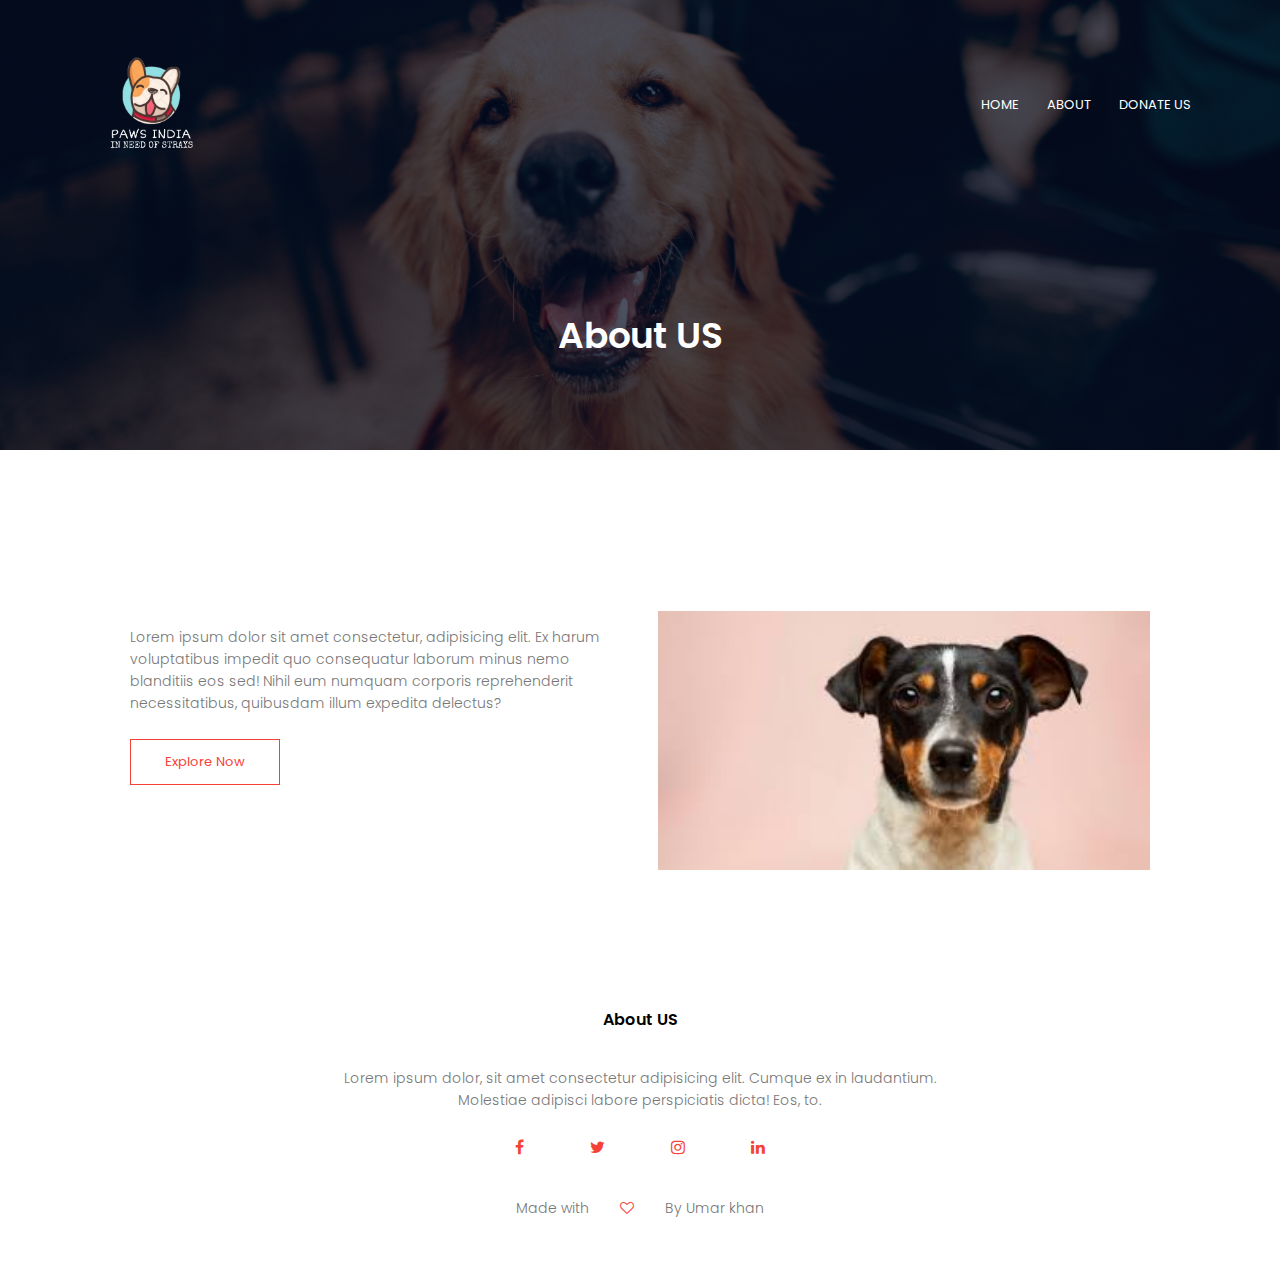
==== about.html @ 842b5efd "Add files via upload" ====
<!DOCTYPE html>
<html lang="en">
<head>
    <meta charset="UTF-8">
    <meta http-equiv="X-UA-Compatible" content="IE=edge">
    <meta name="viewport" content="width=device-width, initial-scale=1.0">
    <link rel="stylesheet" href="/style.css">
    <link rel="preconnect" href="https://fonts.googleapis.com">
<link rel="preconnect" href="https://fonts.gstatic.com" crossorigin>
<link href="https://fonts.googleapis.com/css2?family=Poppins:ital,wght@0,100;0,300;0,600;1,400&display=swap" rel="stylesheet">
    <title>College website</title>
    <link rel="stylesheet" href="https://stackpath.bootstrapcdn.com/font-awesome/4.7.0/css/font-awesome.min.css">
    
</head>
<body>
   <section class="sub-header">
    <nav>
        <a href="index.html"><img src="/logopaws.png"></a>
        <div class="nav-links" id="navlinks">
            <i class="fa fa-times" onclick="hideMenu()"></i>
            <ul>
                <li><a href="index.html">HOME</a></li>
                <li><a href="about.html">ABOUT</a></li>
                <li><a href="contact.html">DONATE US</a></li>
            </ul>
        </div>
        <i class="fa fa-bars" onclick="ShowMenu()" ></i>
    </nav>
       <h1>About US</h1>
   </section>
<!-------------About us content--------->  
    <section class="about-us">
        <div class="row">
            <div class="about-col">
                <h1></h1>
                <p>Lorem ipsum dolor sit amet consectetur, adipisicing elit. Ex harum voluptatibus impedit quo consequatur laborum minus nemo blanditiis eos sed! Nihil eum numquam corporis reprehenderit necessitatibus, quibusdam illum expedita delectus?</p>
                <a href="" class="hero-btn red-btn">Explore Now</a>
            </div>
            <div class="about-col">
                <img src="/animal4.jpg">
            </div>
        </div>
    </section>    
    <!-------------Footer--------->
<section class="footer">
    <h4>About US</h4>
    <p>Lorem ipsum dolor, sit amet consectetur adipisicing elit. Cumque ex in laudantium.<br> Molestiae adipisci labore perspiciatis dicta! Eos, to.</p>
    <div class="icons">
       <i class="fa fa-facebook"></i>
       <i class="fa fa-twitter"></i>
       <i class="fa fa-instagram"></i>
       <i class="fa fa-linkedin"></i>
       <p>Made with<i class="fa fa-heart-o"></i>By Umar khan</p>
     </div>
</section>
<!----------javascript toggle menu-----> 
<script>
    var navlinks = document.getElementById("navlinks");
    function ShowMenu(){
        navlinks.style.right ="0";
    }
    function hideMenu(){
        navlinks.style.right ="-200px";
    }

</script>


</body>
</html>
---- style.css ----
*{
    margin: 0;
    padding: 0;
    font-family: 'Poppins', sans-serif;
}
.header{
    min-height: 100vh;
    min-width: 100%;
    background-image: linear-gradient(rgba(4,9,3,0.7),rgba(4,9,3,0.7)),url(/animal1.jpg);
    background-position: center;
    background-size: cover;
    position: relative;
}

nav{
    display: flex;
    padding: 2% 6%;
    justify-content: space-between;
    align-items: center;
}
nav img{
    width: 150px;
}
.nav-links{
    flex: 1;
    text-align: right;
}
.nav-links ul li{
    list-style: none;
    display: inline-block;
    padding: 8px 12px;
    position: relative;
}
.nav-links ul li a{
    color: #fff;
    text-decoration: none;
    font-size: 13px;
}
.nav-links ul li::after{
    content: '';
    width: 0%;
    height: 2px;
    background: #f44336;
    display: block;
    margin: auto;
    transition: 0.5s;
}
.nav-links ul li:hover::after{
    width: 100%;
}
.text-box{
    width: 90%;
    color: #FFf;
    position: absolute;
    top: 50%;
    left: 50%;
    transform: translate(-50%,-50%);
    text-align: center;
}
.text-box h1{
    font-size: 62px;
}
.text-box p{
    margin: 10px 0 40px;
    font-size: 14px;
    color: #fff;
}
.hero-btn{
    display: inline-block;
    text-decoration: none;
    color: #FFf;
    border: 1px solid #FFf;
    padding: 12px 34px;
    font-size: 13px;
    background: transparent;
    position: relative;
    cursor: pointer;
}
.hero-btn:hover{
    border: 1px solid #f44336;
    background: #f44336;
    transition: 1s;
}
nav .fa{
    display: none;
}
@media(max-width:700px){
    .text-box h1{
        font-size: 20px;
    }
    .nav-links ul li{
        display: block;
    }
    .nav-links{
        position: absolute;
        background: #f44336;
        height: 100vh;
        width: 200px;
        top: 0;
        right: -200px;
        text-align: left;
        z-index: 2;
        transition: 1s;
    }
    nav .fa{
        display: block;
        color: #FFf;
        margin: 10px;
        font-size: 22px;
        cursor: pointer;
    }
    .nav-links ul{
        padding: 30px;
    }
}
/*-------animal cruelty-----*/

.course{
    width: 80%;
    margin: auto;
    text-align: center;
    padding-top: 100px;
}
h1{
    font-size: 36px;
    font-weight: 600;
}
p{
    color: #777;
    font-size: 14px;
    font-weight: 300;
    line-height: 22px;
    padding: 10px;
}
.row{
    margin-top: 5%;
    display: flex;
    justify-content: space-between;
}
.course-col{
    flex-basis: 31%;
    background: #fff3f3;
    border-radius: 10px;
    margin-bottom: 5%;
    padding: 20px 12px;
    box-sizing: border-box;
    transition: 00.5s;
}
h3{
    text-align: center;
    font-weight: 600;
    margin: 10px 0;
}
.course-col:hover{
    box-shadow: 0 0 20px rgb(0,0,0,0.2);
}
@media(max-width:700px){
    .row{
        flex-direction: column;
    }
}
/*------------cruelty-------*/
.campus{
    width: 80%;
    margin: auto;
    text-align: center;
    padding-top: 50px;
}
.campus-col{
    flex-basis: 32%;
    border-radius: 10px;
    margin-bottom: 30px;
    position: relative;
    overflow: hidden;
}
.campus-col img{
    width: 100%;
}
.layer{
    background: transparent;
    height: 100%;
    width: 100%;
    position: absolute;
    top: 0;
    left: 0;
    
}


 /*-------facilities------*/
.facilities{
    width: 80%;
    margin: auto;
    text-align: center;
    padding-top: 100px;
}
.facilties-col{
    flex-basis: 31%;
    border-radius: 10px;
    margin-bottom: 5%;
    text-align: left;
}
.facilties-col img {
    width: 100%;
    border-radius: 10px;
}
.facilties-col p {
    padding: 0;
} 
.facilties-col h3{
    margin-top: 16px;
    margin-bottom: 15px;
    text-align: left;
}
/*--------Testimonial----*/
.testimonials{
    width: 80%;
    margin: auto;
    padding-top: 100px;
    text-align: center;
}
.testimonials-col{
    flex-basis: 44%;
    margin-bottom: 5%;
    text-align: left;
    background: #fff3f3;
    padding: 25px;
    cursor: pointer;
    display: flex;
}
.testimonials-col img{
    height: 40px;
    margin: left;
    margin: right;
    border-radius: 50%;
}
/*-----------Call To Action--------*/
.cta{
    margin: 100px auto;
    width: 80%;
    background-image: linear-gradient(rgba( 0,0,0,0.7) ,rgba(0,0,0,0.7)) ,url(/banner2.jpg);
    background-position: center;
    background-size: cover;
    border-radius: 10px;
    text-align: center;
    padding: 100px 0;
}
.cta{
    color:#fff ;
    margin-bottom: 40px;
    padding: 0;
}
@media(max-width:700px){
        .cta h1{
        font-size:24px;
    }
}
/*-----------Footer--------*/
.footer{
    width: 100%;
    text-align: center;
    padding: 30px 0;
}
.footer h4{
    margin-bottom: 25px;
    margin-top: 20px;
    font-weight: 600;
}
.icons .fa{
    color: #f44336;
    margin: 0 13px;
    cursor: pointer;
    padding: 18px;
}
.fa-heart-o{
    color: #f44336;
}
/*-----------About us Page--------*/
.sub-header{
    height: 50vh;
    width: 100%;
    background-image: 
    linear-gradient(rgba(4,9,30,0.7),rgba(4,9,30,0.7)),url(/background3.jpg);
    background-position: center;
    background-size: cover;
    text-align: center;
    color: #fff;
}
.sub-header h1{
    margin-top: 100px;
}
.about-us{
    width: 80%;
    margin: auto;
    padding-top: 80px;
    padding-bottom: 50px;
}
.about-col{
    flex-basis: 48%;
    padding: 30px 2px;
}
.about-col img{
    width: 100%;
}
.about-col h1{
    padding-top: 0;
}
.about-col p{
    padding: 15px 0 25px;
}
.red-btn{
    border: 1px solid #f44336;
    background: transparent;
    color: #f44336;
}
.red-btn:hover{
    color: #FFf;
}
/*-----------blog content--------*/
.blog-content{
    width: 80%;
    margin: auto;
    padding: 60px 0;
}
.blog-left{
    flex-basis: 65%;
}
.blog-left img{
    width: 100%;
}
.blog-left h2{
    color: #222;
    font-weight: 600;
    margin: 30px 0;
}
.blog-left p{
    color: #999;
    padding: 0;
}
.blog-right{
    flex-basis: 32%;
}
.blog-right h3{
    background: #f44336;
    color: #fff;
    padding: 7px 0;
    font-size: 16px;
    margin-bottom: 20px;
}
.blog-right div{
    display: flex;
    align-items: center;
    justify-content: space-between;
    color: #555;
    padding: 8px;
    box-sizing: border-box;
}
.comment-box{
    border: 1px solid #ccc;
    margin: 50px 0;
    padding: 10px 20px;
}
.comment-box h3{
    text-align: left;
}
.comment-form input,.comment-form textarea{
    width: 100%;
    padding: 10px;
    margin: 15px 0;
    box-sizing: border-box;
    border: none;
    outline: none;
    background: #f0f0f0;
}
@media(max-width:700px){
    .sub-header h1{
        font-size: 24px;
    }
}
/*-----------Contact US--------*/
.location{
    width: 80%;
    margin: auto;
    padding: 80px 0;
}
.location iframe{
    width: 100%;
}
.contact-us{
    width: 80%;
    margin: auto;
}
.contact-col{
    flex-basis: 48%;
    margin-bottom: 30px;
}
.contact-col div{
    display: flex;
    align-items: center;
    margin-bottom: 40px;
}
.contact-col div .fa{
    font-size: 28px;
    color: #f44336;
    margin: 10px;
    margin-right: 30px;
}
.contact-col div p{
    padding: 0px;
}
.contact-col div h5{
    font-size: 20px;
    margin-bottom: 5px;
    color: #555;
    font-weight: 400;
}
.contact-col input,.contact-col textarea{
    width: 100%;
    padding: 15px;
    margin-bottom: 17px;
    outline: none;
    border: 1px solid #ccc;
    box-sizing: border-box;
}
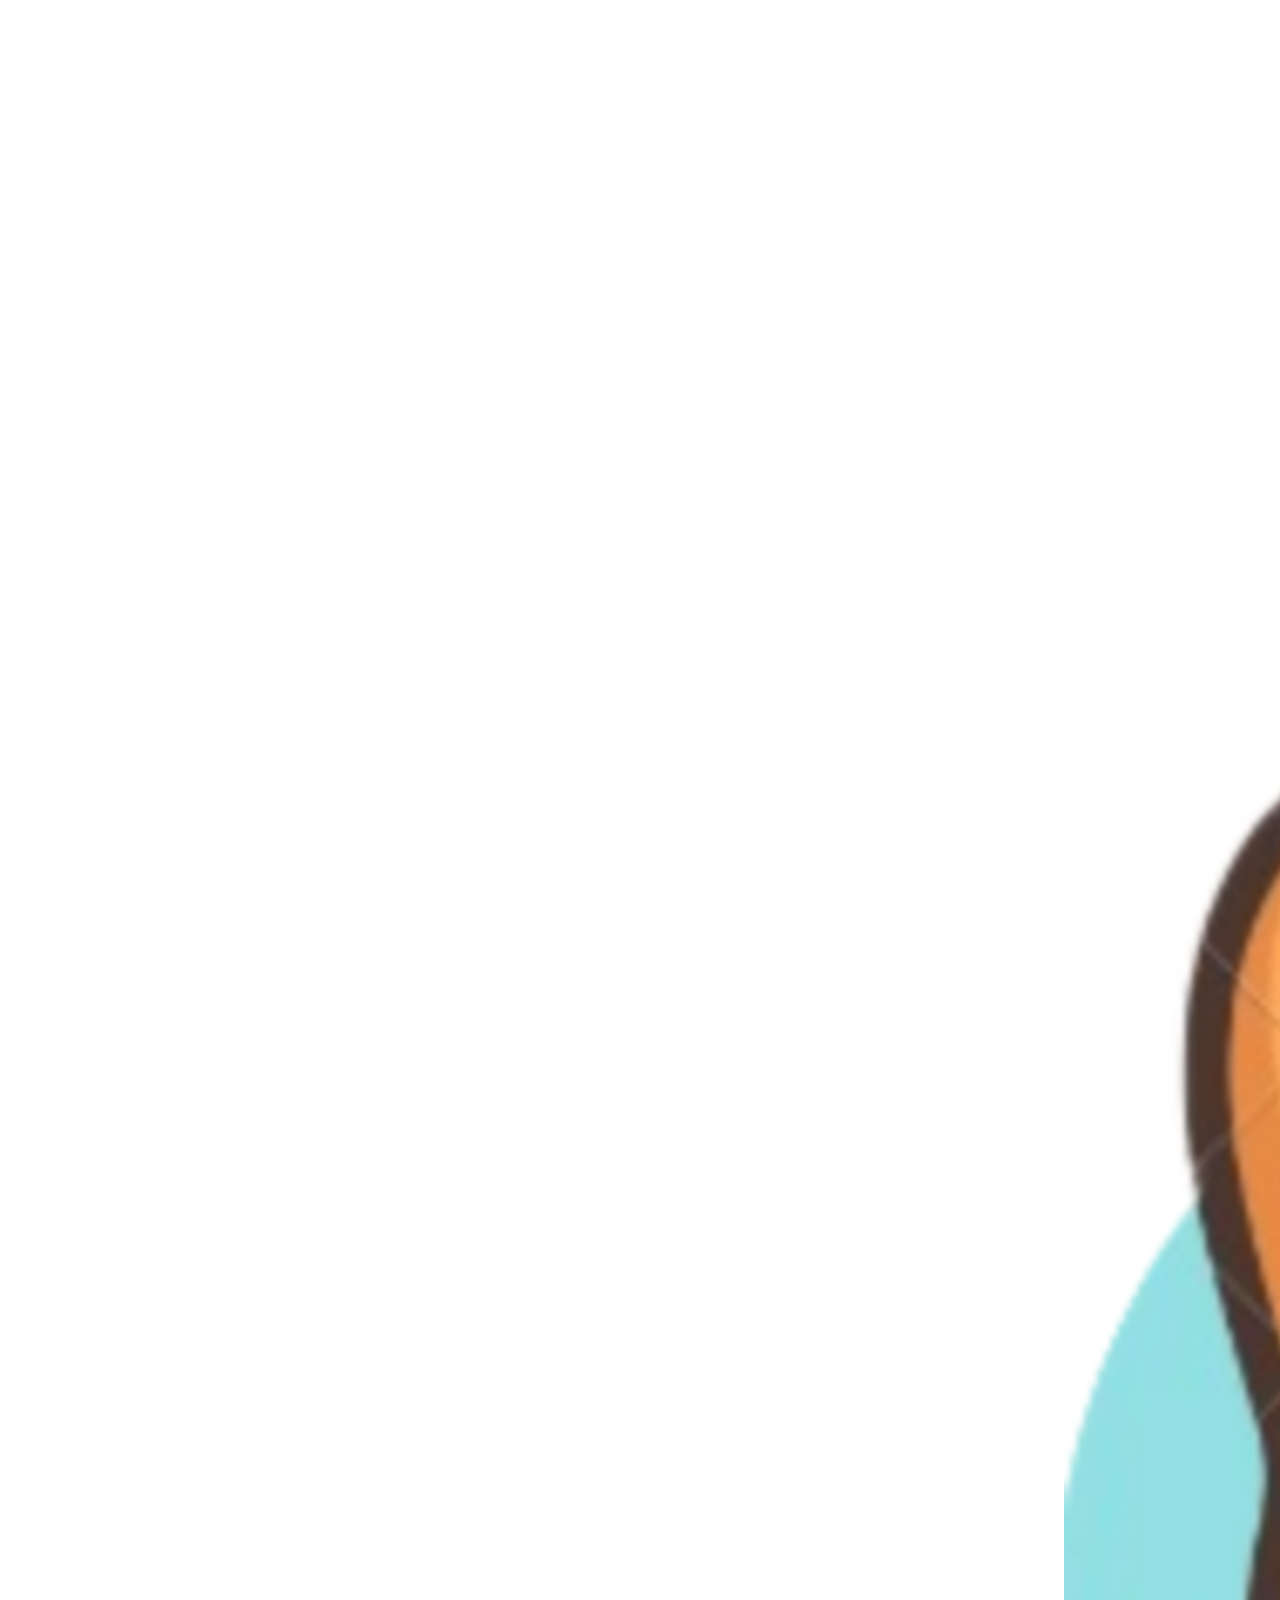
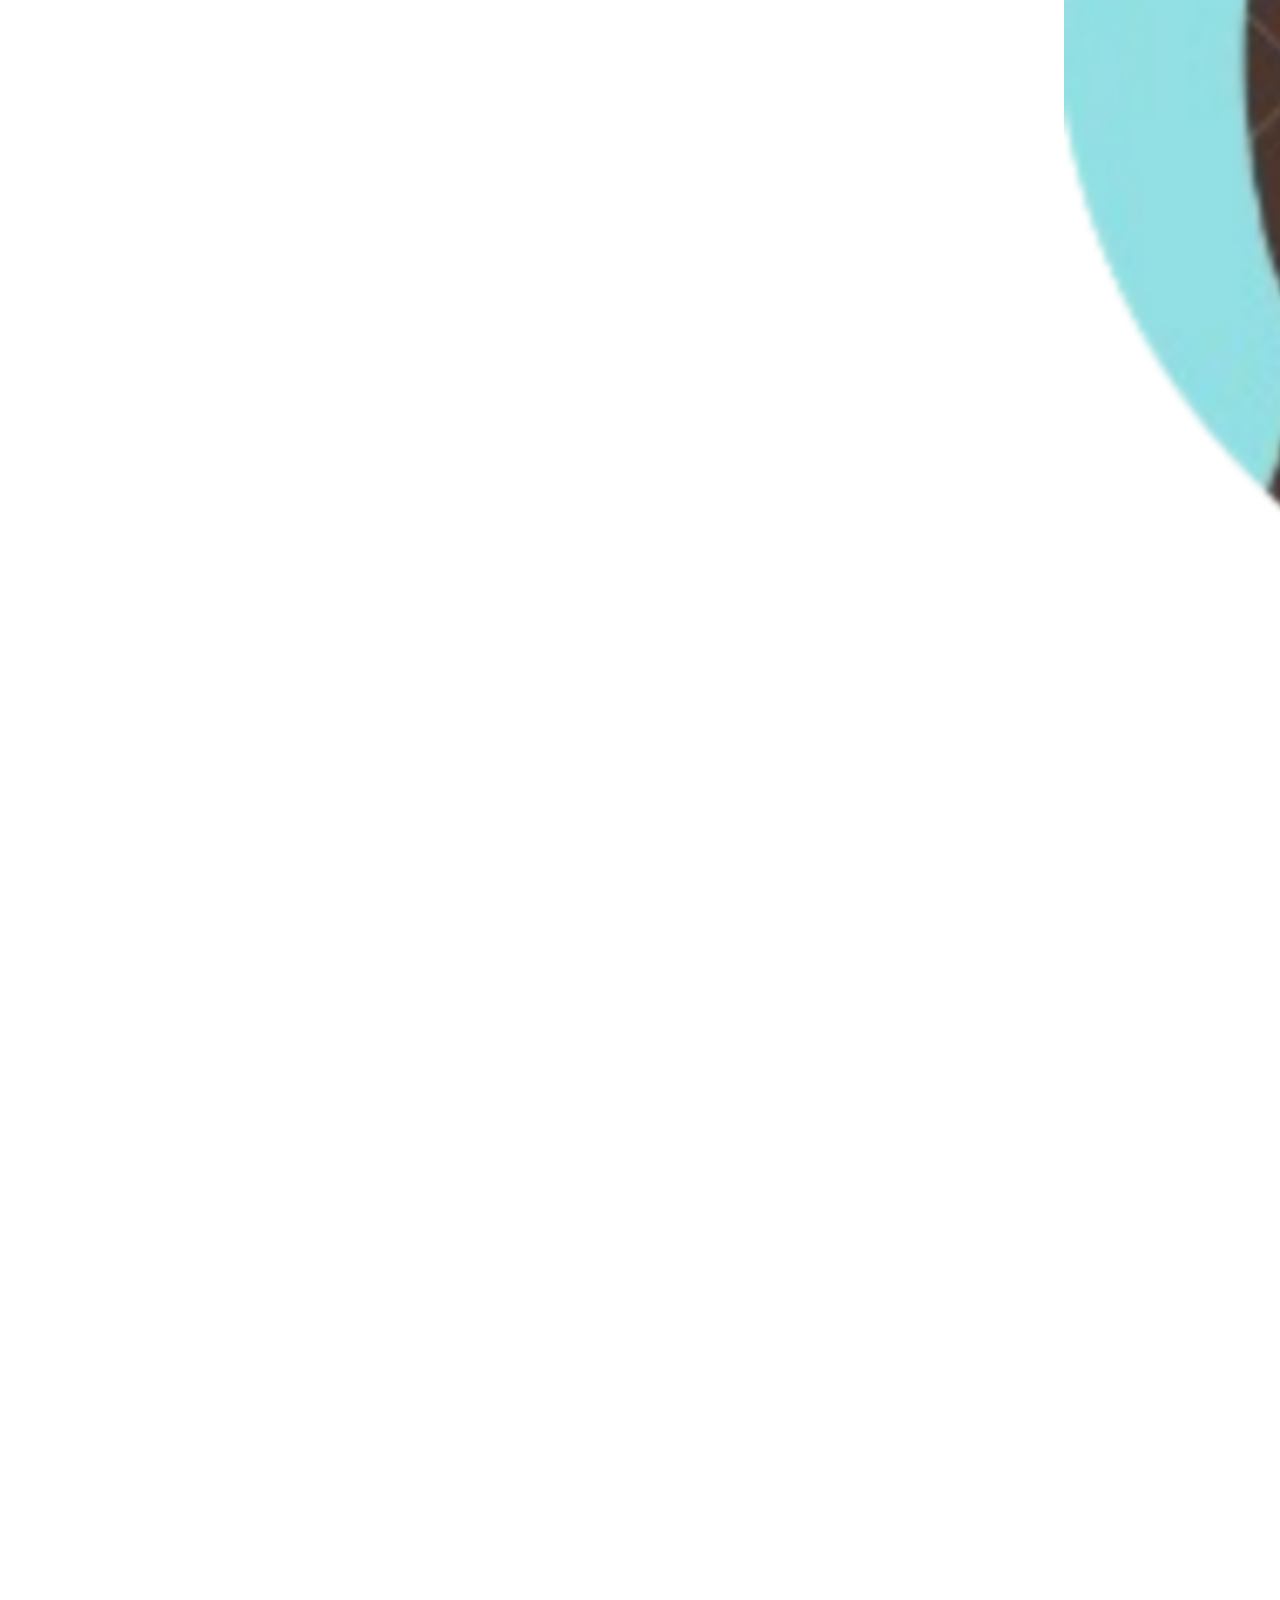
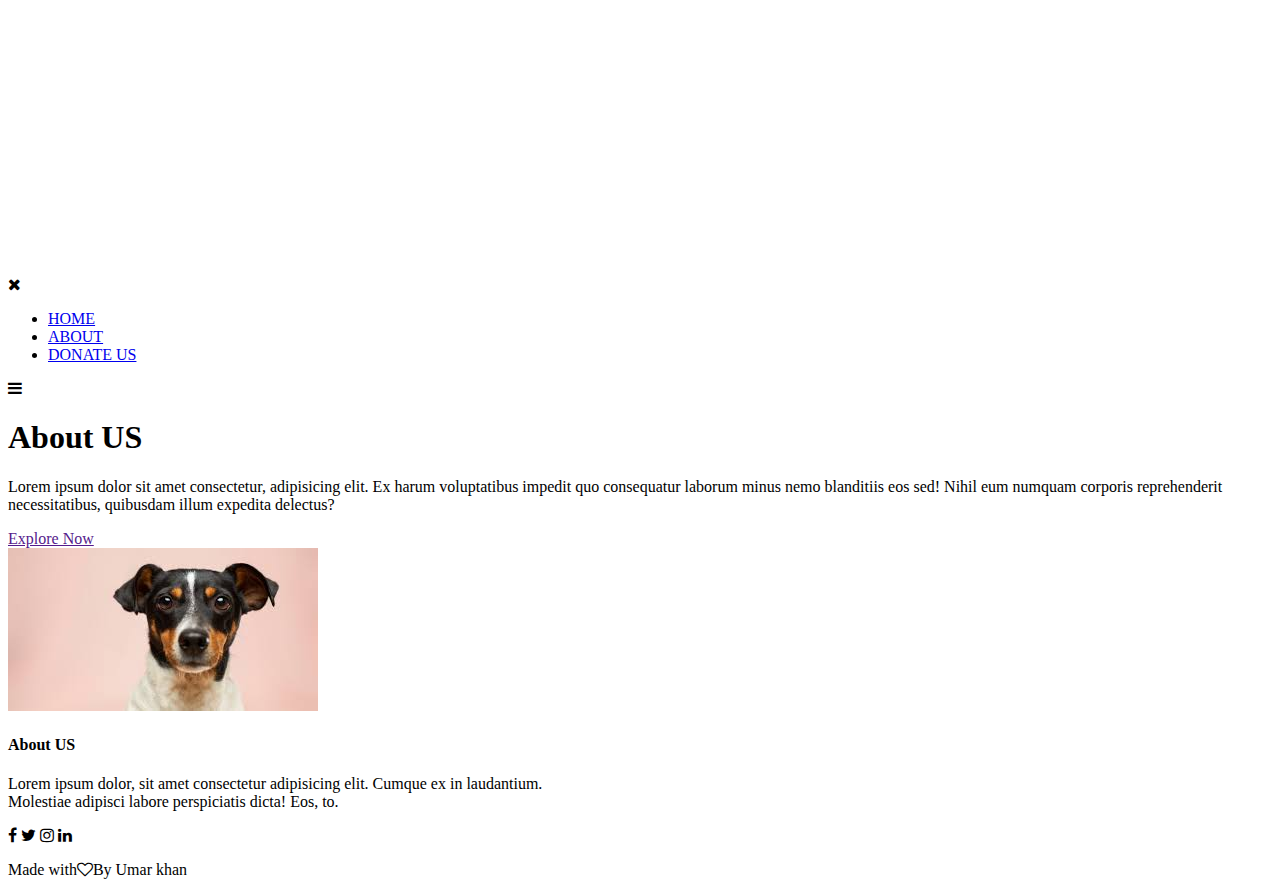
==== commit b9858ed6: "Update about.html" ====
--- a/about.html
+++ b/about.html
@@ -4,7 +4,7 @@
     <meta charset="UTF-8">
     <meta http-equiv="X-UA-Compatible" content="IE=edge">
     <meta name="viewport" content="width=device-width, initial-scale=1.0">
-    <link rel="stylesheet" href="/style.css">
+    <link rel="stylesheet" href="/cruelty/style.css">
     <link rel="preconnect" href="https://fonts.googleapis.com">
 <link rel="preconnect" href="https://fonts.gstatic.com" crossorigin>
 <link href="https://fonts.googleapis.com/css2?family=Poppins:ital,wght@0,100;0,300;0,600;1,400&display=swap" rel="stylesheet">
@@ -67,4 +67,4 @@
 
 
 </body>
-</html>+</html>
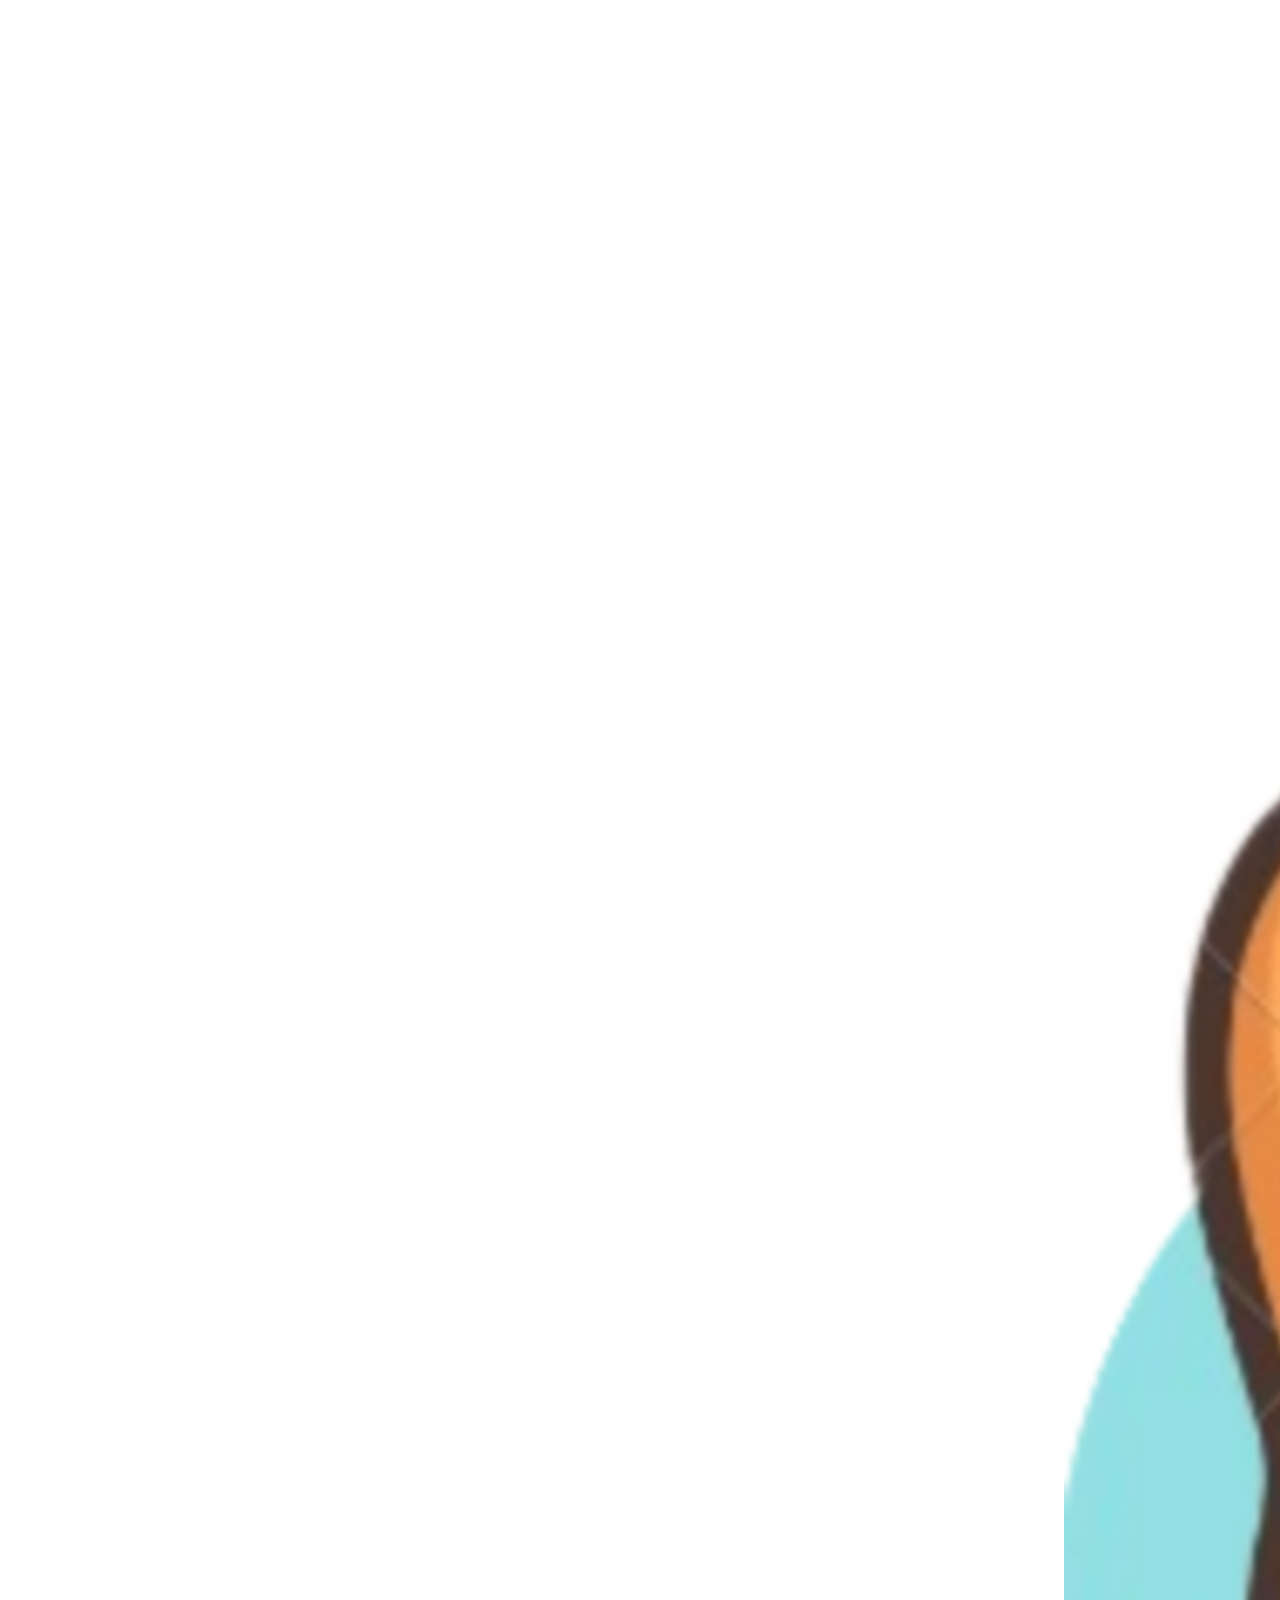
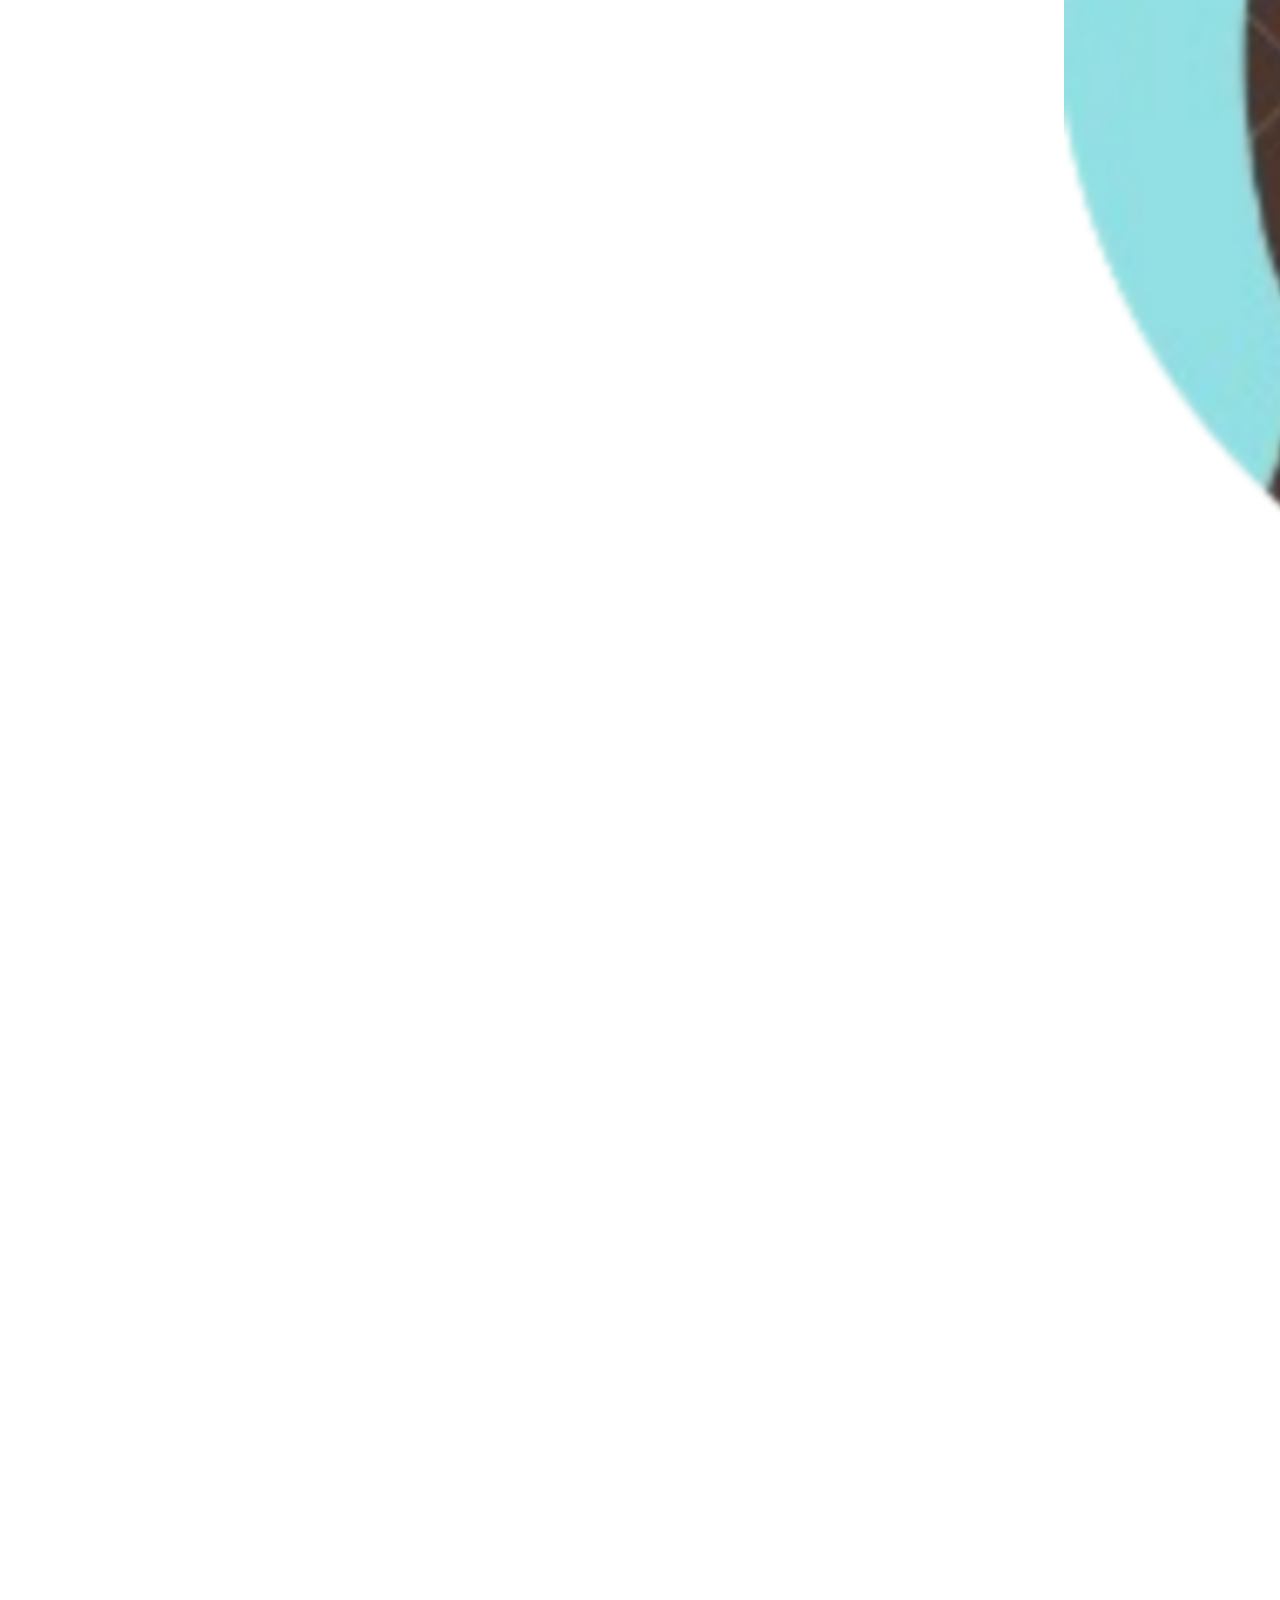
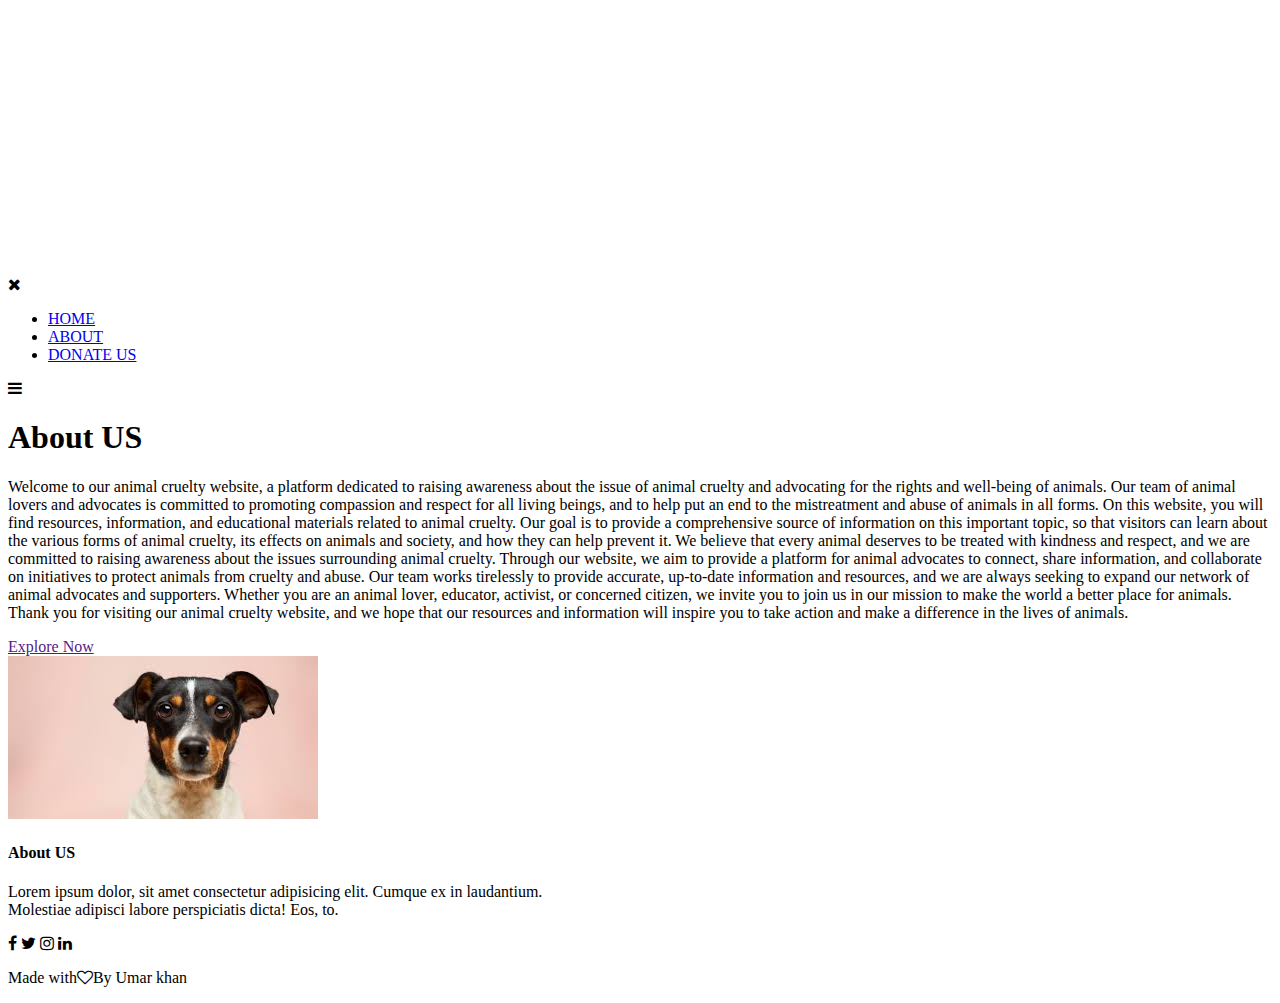
==== commit dc81fb9b: "Update about.html" ====
--- a/about.html
+++ b/about.html
@@ -15,7 +15,7 @@
 <body>
    <section class="sub-header">
     <nav>
-        <a href="index.html"><img src="/logopaws.png"></a>
+        <a href="index.html"><img src="./logopaws.png"></a>
         <div class="nav-links" id="navlinks">
             <i class="fa fa-times" onclick="hideMenu()"></i>
             <ul>
@@ -33,11 +33,21 @@
         <div class="row">
             <div class="about-col">
                 <h1></h1>
-                <p>Lorem ipsum dolor sit amet consectetur, adipisicing elit. Ex harum voluptatibus impedit quo consequatur laborum minus nemo blanditiis eos sed! Nihil eum numquam corporis reprehenderit necessitatibus, quibusdam illum expedita delectus?</p>
+                <p>Welcome to our animal cruelty website, a platform dedicated to raising awareness about the issue of animal cruelty and advocating for the rights and well-being of animals.
+
+Our team of animal lovers and advocates is committed to promoting compassion and respect for all living beings, and to help put an end to the mistreatment and abuse of animals in all forms.
+
+On this website, you will find resources, information, and educational materials related to animal cruelty. Our goal is to provide a comprehensive source of information on this important topic, so that visitors can learn about the various forms of animal cruelty, its effects on animals and society, and how they can help prevent it.
+
+We believe that every animal deserves to be treated with kindness and respect, and we are committed to raising awareness about the issues surrounding animal cruelty. Through our website, we aim to provide a platform for animal advocates to connect, share information, and collaborate on initiatives to protect animals from cruelty and abuse.
+
+Our team works tirelessly to provide accurate, up-to-date information and resources, and we are always seeking to expand our network of animal advocates and supporters. Whether you are an animal lover, educator, activist, or concerned citizen, we invite you to join us in our mission to make the world a better place for animals.
+
+Thank you for visiting our animal cruelty website, and we hope that our resources and information will inspire you to take action and make a difference in the lives of animals.</p>
                 <a href="" class="hero-btn red-btn">Explore Now</a>
             </div>
             <div class="about-col">
-                <img src="/animal4.jpg">
+                <img src="./animal4.jpg">
             </div>
         </div>
     </section>    
